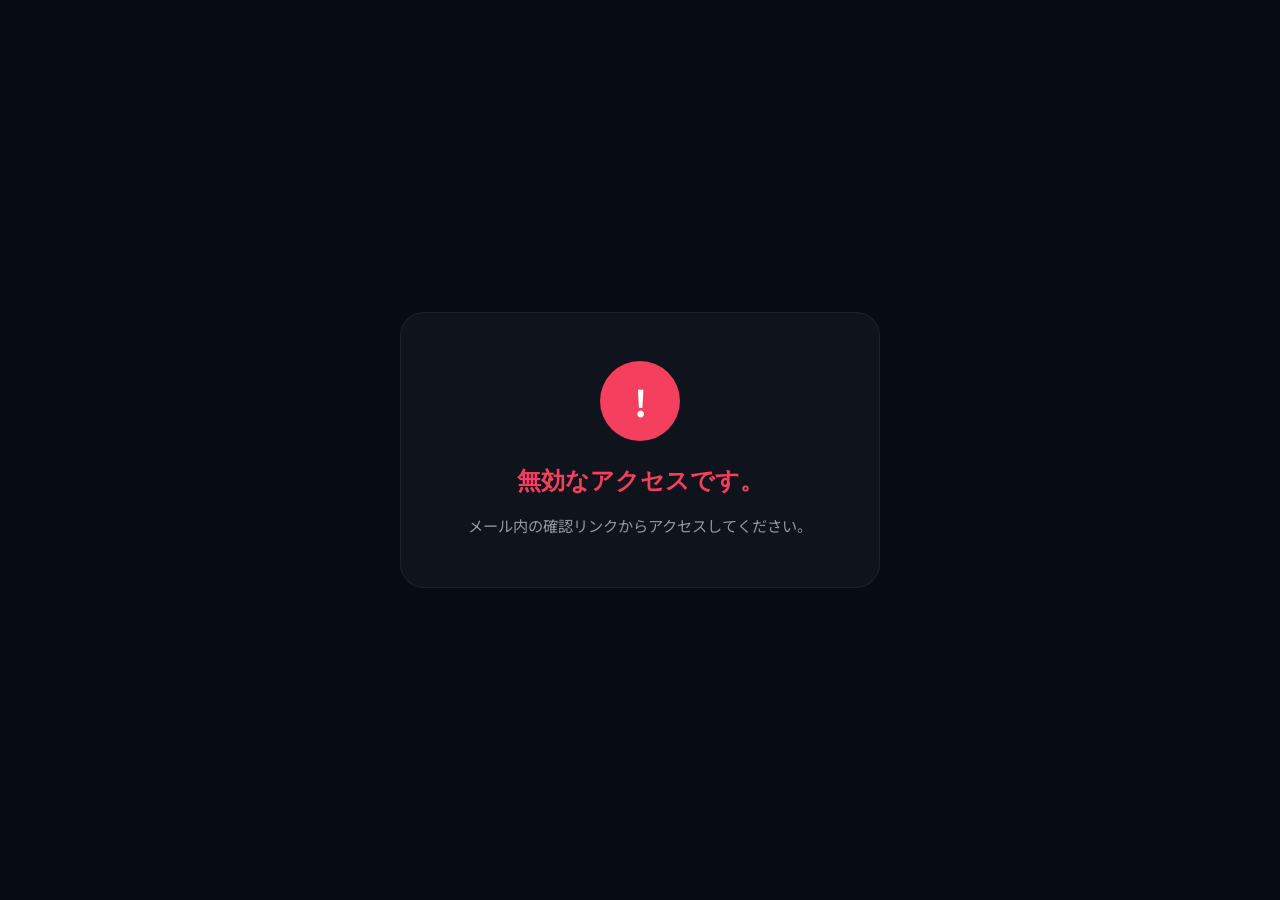
==== confirm.html @ 1dcaed11 "add: confirm page for email verification redirect" ====
<!DOCTYPE html>
<html lang="ja">
<head>
    <meta charset="UTF-8">
    <meta name="viewport" content="width=device-width, initial-scale=1.0">
    <title>お申し込み確認 - 夢のバンドフェス2026</title>
    <link href="https://fonts.googleapis.com/css2?family=Noto+Sans+JP:wght@400;700&family=Outfit:wght@700&display=swap" rel="stylesheet">
    <style>
        * { margin: 0; padding: 0; box-sizing: border-box; }
        body {
            min-height: 100vh;
            display: flex;
            align-items: center;
            justify-content: center;
            background: #070b14;
            color: #eef2f7;
            font-family: 'Noto Sans JP', sans-serif;
            padding: 1.5rem;
        }
        .card {
            max-width: 480px;
            width: 100%;
            background: rgba(255,255,255,0.035);
            border: 1px solid rgba(255,255,255,0.06);
            border-radius: 24px;
            padding: 3rem 2rem;
            text-align: center;
            animation: scaleIn 0.4s ease;
        }
        .icon {
            width: 80px; height: 80px;
            margin: 0 auto 1.5rem;
            border-radius: 50%;
            display: flex; align-items: center; justify-content: center;
            font-size: 36px; font-weight: 700; color: white;
        }
        .icon--success { background: #10b981; }
        .icon--already { background: #06b6d4; }
        .icon--error { background: #f43f5e; }
        h1 {
            font-family: 'Outfit', sans-serif;
            font-size: 1.5rem;
            margin-bottom: 1rem;
        }
        .title--success { color: #10b981; }
        .title--already { color: #06b6d4; }
        .title--error { color: #f43f5e; }
        p { color: rgba(238,242,247,0.6); line-height: 1.7; font-size: 0.95rem; }
        .receipt {
            margin-top: 1.5rem;
            font-size: 1.1rem;
            font-weight: 700;
            font-family: 'Courier New', monospace;
            letter-spacing: 0.1em;
            color: #eef2f7;
        }
        .footer-msg {
            margin-top: 2rem;
            font-size: 0.85rem;
            color: rgba(238,242,247,0.4);
        }
        .loading { display: flex; flex-direction: column; align-items: center; gap: 1rem; }
        .spinner {
            width: 40px; height: 40px;
            border: 3px solid rgba(255,255,255,0.1);
            border-top-color: #06b6d4;
            border-radius: 50%;
            animation: spin 0.8s linear infinite;
        }
        @keyframes spin { to { transform: rotate(360deg); } }
        @keyframes scaleIn { from { opacity: 0; transform: scale(0.95); } to { opacity: 1; transform: scale(1); } }
    </style>
</head>
<body>
    <div class="card" id="card">
        <div class="loading" id="loadingState">
            <div class="spinner"></div>
            <p>確認処理中...</p>
        </div>
    </div>

    <script>
        const params = new URLSearchParams(window.location.search);
        const status = params.get('status');
        const message = params.get('message');
        const receipt = params.get('receipt');

        document.addEventListener('DOMContentLoaded', () => {
            // Short delay for visual feedback
            setTimeout(() => renderResult(), 500);
        });

        function renderResult() {
            const card = document.getElementById('card');

            if (!status) {
                card.innerHTML = renderError('無効なアクセスです。', 'メール内の確認リンクからアクセスしてください。');
                return;
            }

            const configs = {
                success: { icon: '✓', title: 'お申し込み確定', cls: 'success' },
                already: { icon: '✓', title: '確認済み', cls: 'already' },
                error: { icon: '!', title: 'エラー', cls: 'error' }
            };

            const cfg = configs[status] || configs.error;

            card.innerHTML = `
                <div class="icon icon--${cfg.cls}">${cfg.icon}</div>
                <h1 class="title--${cfg.cls}">${cfg.title}</h1>
                <p>${decodeURIComponent(message || '')}</p>
                ${receipt ? `<p class="receipt">受付番号: ${decodeURIComponent(receipt)}</p>` : ''}
                ${status === 'success' ? '<p class="footer-msg">当日お会いできることを楽しみにしています！</p>' : ''}
            `;
        }

        function renderError(title, msg) {
            return `
                <div class="icon icon--error">!</div>
                <h1 class="title--error">${title}</h1>
                <p>${msg}</p>
            `;
        }
    </script>
</body>
</html>
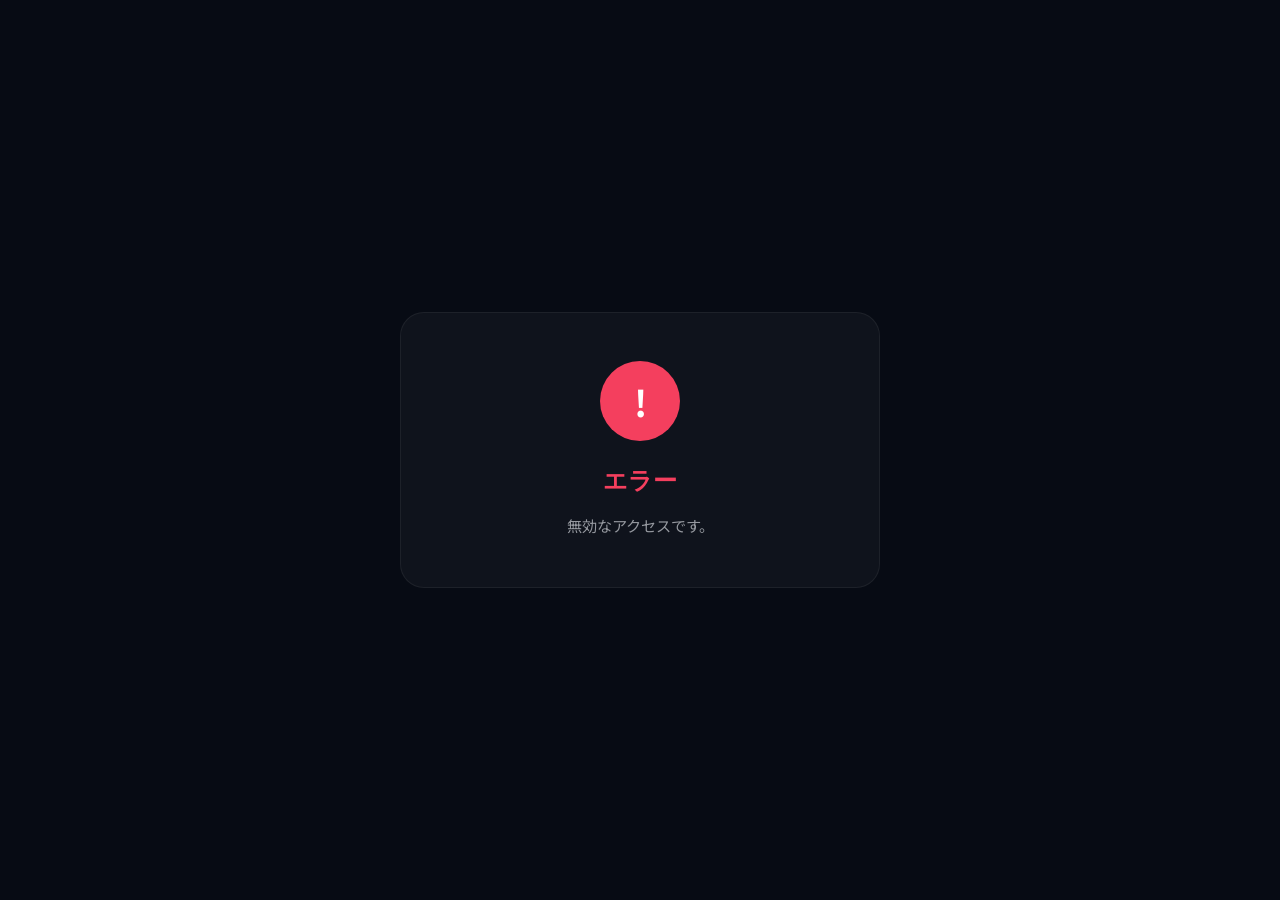
==== commit 350e025e: "fix: confirm page calls GAS API directly to avoid banner" ====
--- a/confirm.html
+++ b/confirm.html
@@ -80,46 +80,45 @@
     </div>
 
     <script>
+        const GAS_URL = 'https://script.google.com/macros/s/AKfycbySXR6ThrZVRaBEBClEXRF7SXIwOlahXql8AsMD4lOvs736n6xWdZFhPIvBDitlHKQZ/exec';
+
         const params = new URLSearchParams(window.location.search);
-        const status = params.get('status');
-        const message = params.get('message');
-        const receipt = params.get('receipt');
+        const token = params.get('token');
 
         document.addEventListener('DOMContentLoaded', () => {
-            // Short delay for visual feedback
-            setTimeout(() => renderResult(), 500);
+            if (!token) {
+                showResult('error', '無効なアクセスです。', null);
+                return;
+            }
+            verifyToken(token);
         });
 
-        function renderResult() {
+        async function verifyToken(token) {
+            try {
+                const response = await fetch(`${GAS_URL}?token=${encodeURIComponent(token)}`);
+                const data = await response.json();
+                showResult(data.status, data.message, data.receipt);
+            } catch (error) {
+                console.error('Verification error:', error);
+                showResult('error', '確認処理中にエラーが発生しました。もう一度お試しください。', null);
+            }
+        }
+
+        function showResult(status, message, receipt) {
             const card = document.getElementById('card');
-
-            if (!status) {
-                card.innerHTML = renderError('無効なアクセスです。', 'メール内の確認リンクからアクセスしてください。');
-                return;
-            }
-
             const configs = {
                 success: { icon: '✓', title: 'お申し込み確定', cls: 'success' },
                 already: { icon: '✓', title: '確認済み', cls: 'already' },
-                error: { icon: '!', title: 'エラー', cls: 'error' }
+                error:   { icon: '!', title: 'エラー', cls: 'error' }
             };
-
             const cfg = configs[status] || configs.error;
 
             card.innerHTML = `
                 <div class="icon icon--${cfg.cls}">${cfg.icon}</div>
                 <h1 class="title--${cfg.cls}">${cfg.title}</h1>
-                <p>${decodeURIComponent(message || '')}</p>
-                ${receipt ? `<p class="receipt">受付番号: ${decodeURIComponent(receipt)}</p>` : ''}
+                <p>${message || ''}</p>
+                ${receipt ? `<p class="receipt">受付番号: ${receipt}</p>` : ''}
                 ${status === 'success' ? '<p class="footer-msg">当日お会いできることを楽しみにしています！</p>' : ''}
-            `;
-        }
-
-        function renderError(title, msg) {
-            return `
-                <div class="icon icon--error">!</div>
-                <h1 class="title--error">${title}</h1>
-                <p>${msg}</p>
             `;
         }
     </script>
